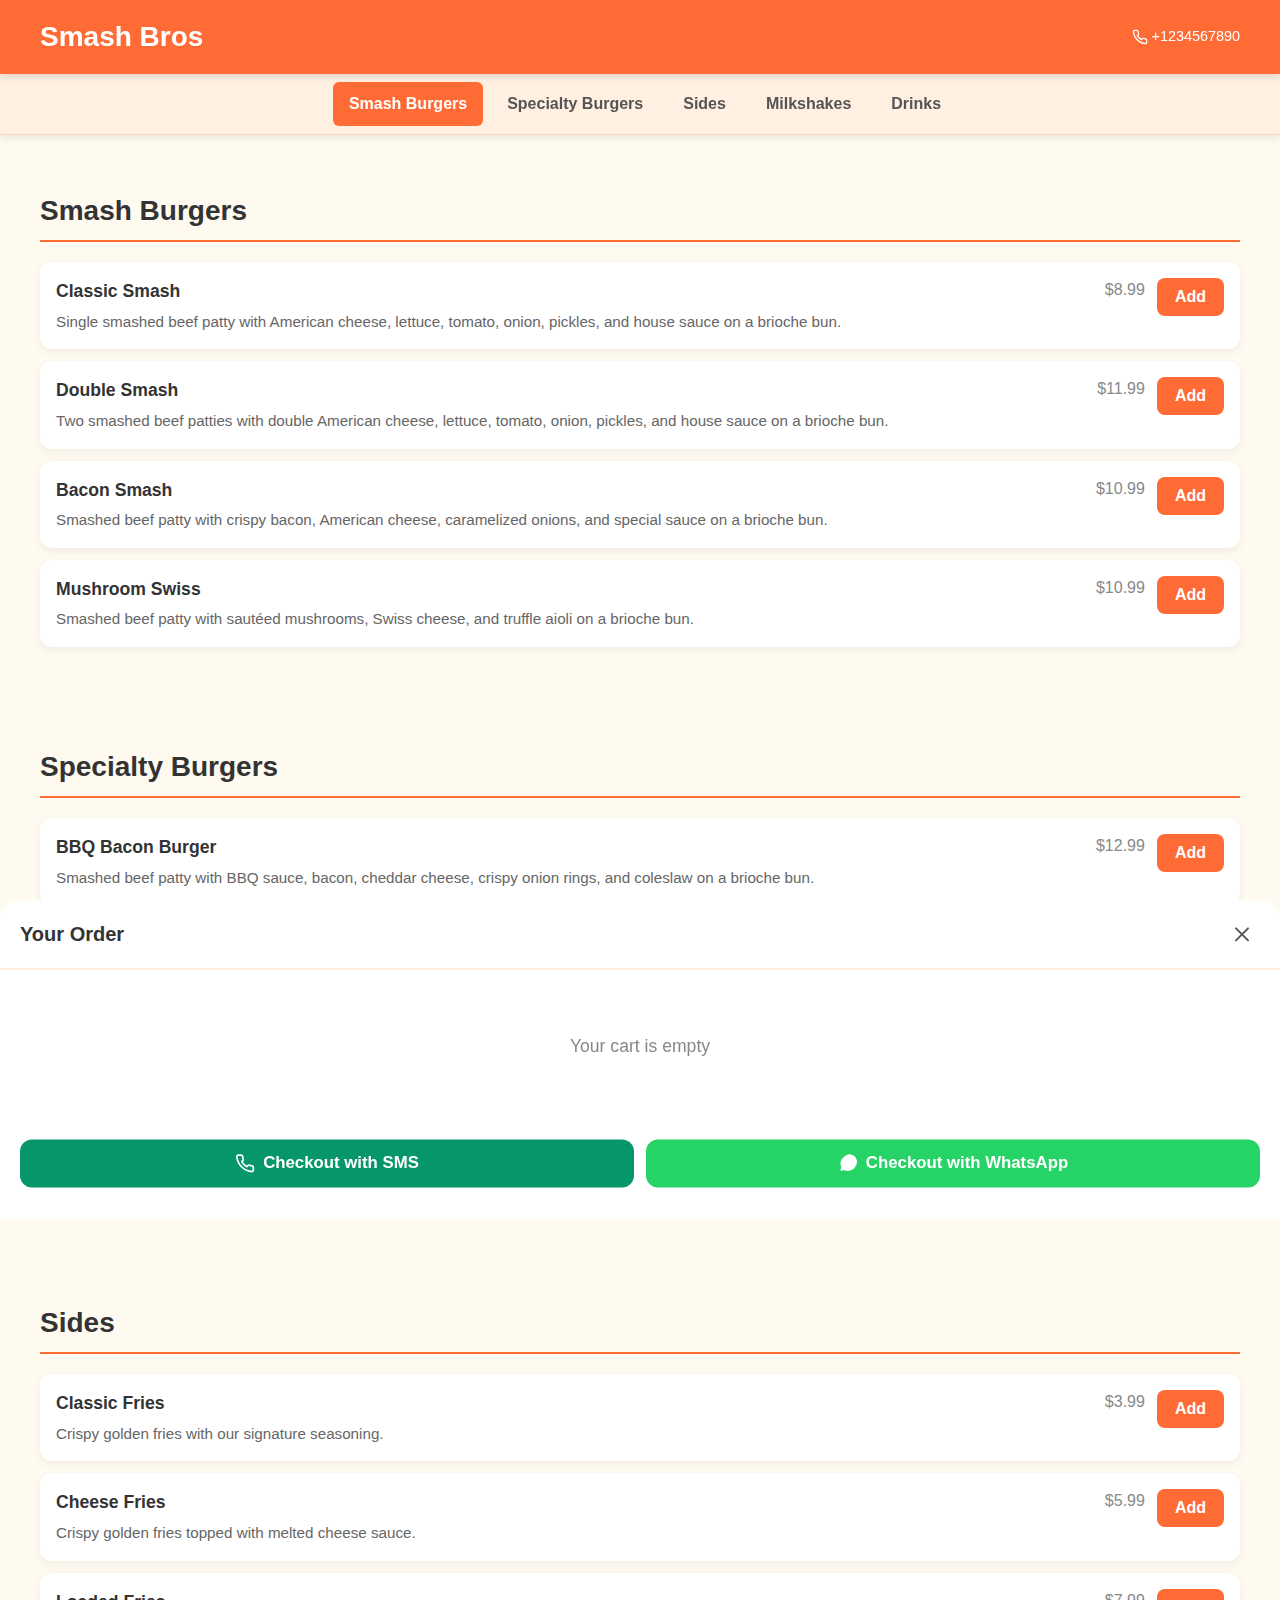
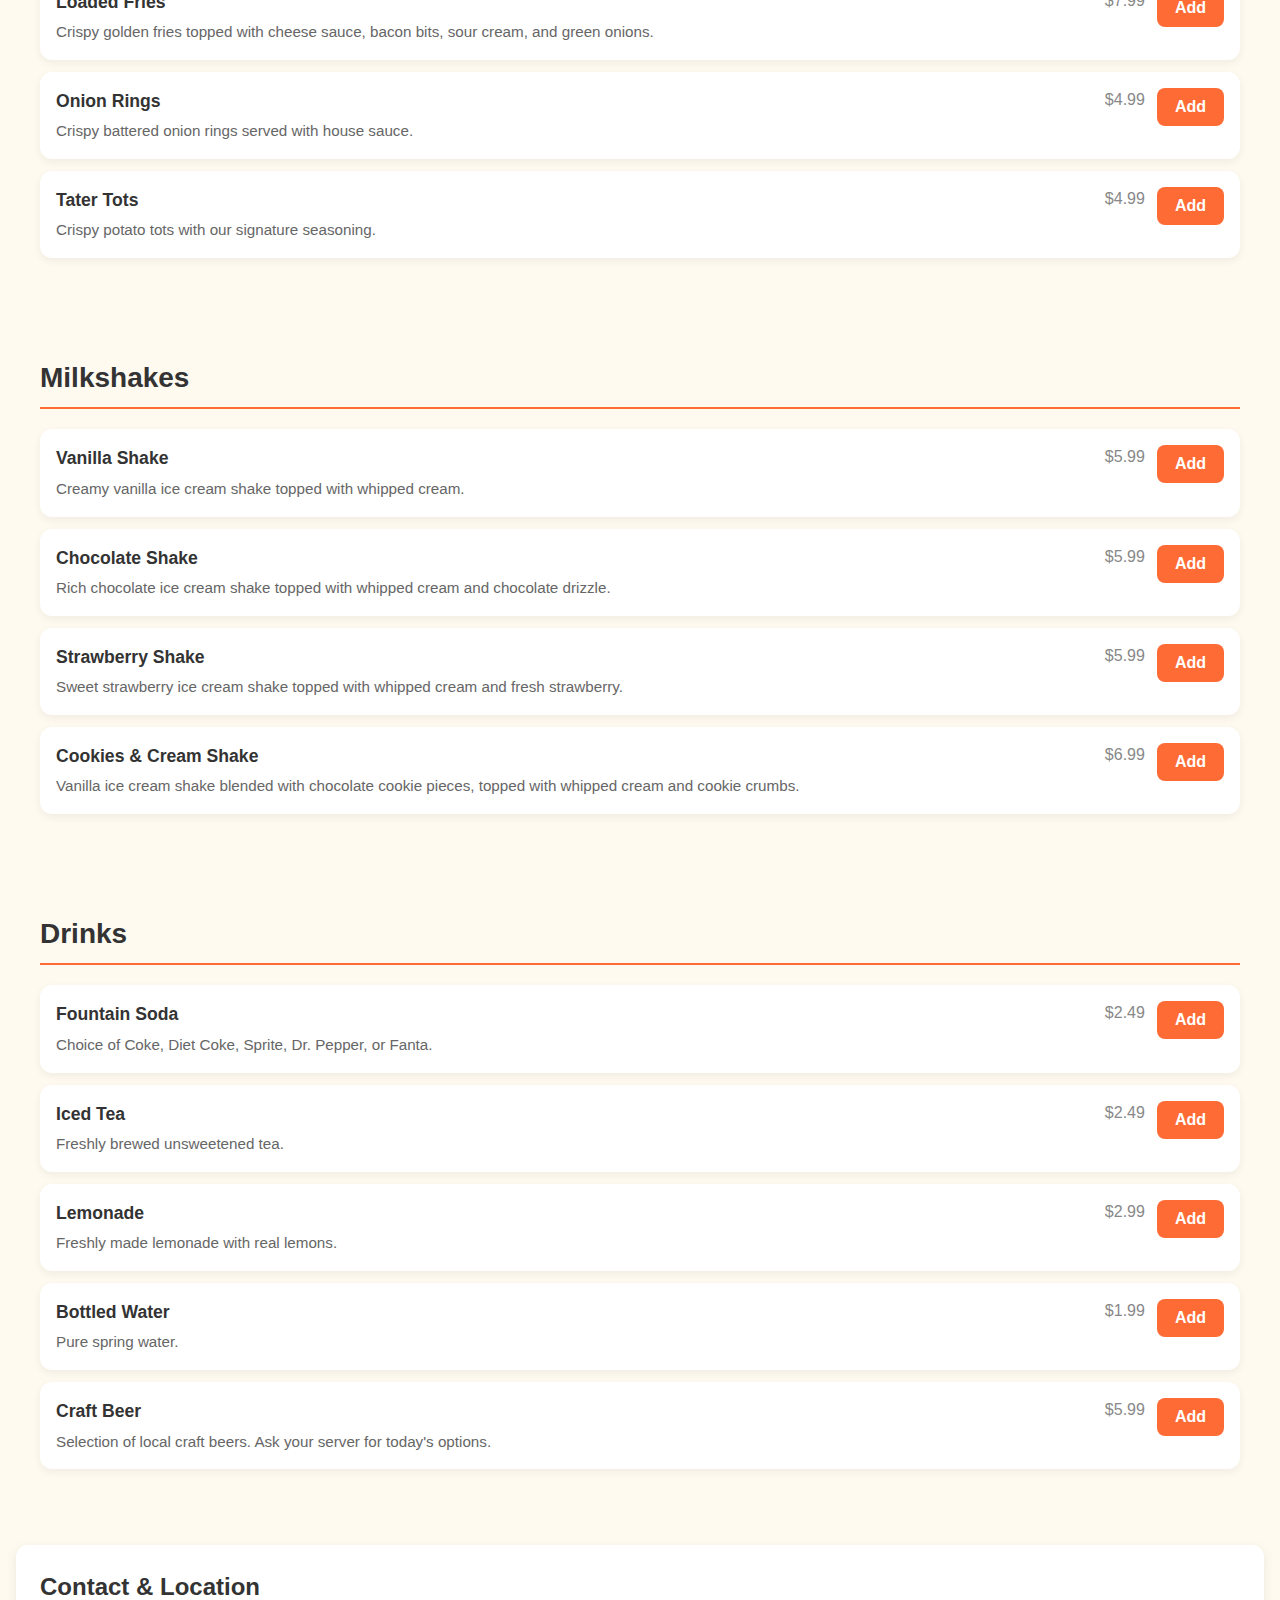
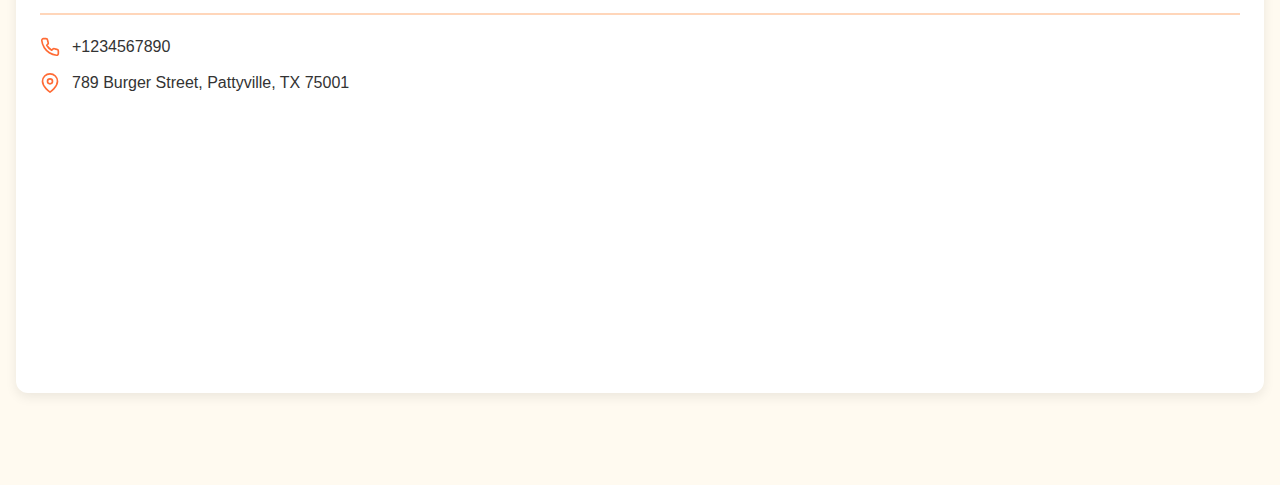
==== restaurant/burger.html @ 8f12490d "Rename burgerjoint.html to restaurant/burger.html" ====
<!DOCTYPE html>
<html lang="en">
<head>
  <meta charset="UTF-8">
  <meta name="viewport" content="width=device-width, initial-scale=1.0">
  <title>Smash Bros - Gourmet Burger Joint</title>
  <style>
    /* Base styles */
    body {
      font-family: -apple-system, BlinkMacSystemFont, 'Segoe UI', Roboto, Oxygen, Ubuntu, Cantarell, 'Open Sans', 'Helvetica Neue', sans-serif;
      margin: 0;
      padding: 0;
      background-color: #FFFAF0;
      color: #333;
      line-height: 1.5;
      padding-bottom: 60px;
    }
    
    /* Header styles */
    header {
      background-color: #FF6B35;
      color: white;
      position: sticky;
      top: 0;
      z-index: 50;
      box-shadow: 0 2px 8px rgba(0, 0, 0, 0.15);
    }
    
    .header-content {
      padding: 12px 16px;
      max-width: 1200px;
      margin: 0 auto;
      display: flex;
      justify-content: space-between;
      align-items: center;
    }
    
    .restaurant-name {
      margin: 0;
      font-size: 1.5rem;
      font-weight: 700;
    }
    
    .phone-link {
      display: flex;
      align-items: center;
      color: white;
      text-decoration: none;
      font-size: 0.9rem;
      font-weight: 500;
    }
    
    .phone-icon {
      width: 16px;
      height: 16px;
      margin-right: 4px;
    }
    
    /* Navigation styles */
    .menu-nav {
      background-color: #FFF0E2;
      position: sticky;
      top: 48px;
      z-index: 40;
      box-shadow: 0 2px 8px rgba(0, 0, 0, 0.1);
      border-bottom: 1px solid #FFD6BA;
      padding: 0;
      width: 100%;
      overflow: hidden;
      box-sizing: border-box;
    }
    
    .menu-nav-container {
      position: relative;
      width: 100%;
      overflow-x: auto;
      -webkit-overflow-scrolling: touch;
      scrollbar-width: none;
      -ms-overflow-style: none;
      padding: 0 5px;
    }
    
    .menu-nav-container::-webkit-scrollbar {
      display: none;
    }
    
    .menu-nav-list {
      display: inline-flex;
      list-style: none;
      margin: 0;
      padding: 8px 0;
      white-space: nowrap;
      min-width: max-content;
    }
    
    .menu-nav-item {
      padding: 10px 16px;
      font-weight: 600;
      cursor: pointer;
      position: relative;
      white-space: nowrap;
      transition: all 0.2s ease;
      color: #555;
      border-radius: 6px;
      margin: 0 4px;
      user-select: none;
      -webkit-tap-highlight-color: transparent;
    }
    
    .menu-nav-item.active {
      color: white;
      background-color: #FF6B35;
      font-weight: 600;
    }

    /* Mobile indicator arrows */
    .nav-indicators {
      position: absolute;
      top: 0;
      bottom: 0;
      width: 100%;
      pointer-events: none;
      z-index: 41;
      display: none;
    }
    
    .nav-indicator {
      position: absolute;
      top: 0;
      height: 100%;
      width: 40px;
      display: flex;
      align-items: center;
      justify-content: center;
      background: linear-gradient(90deg, transparent, rgba(255, 240, 226, 0.9));
      opacity: 0;
      transition: opacity 0.3s ease;
    }
    
    .nav-indicator.left {
      left: 0;
      background: linear-gradient(270deg, transparent, rgba(255, 240, 226, 0.9));
    }
    
    .nav-indicator.right {
      right: 0;
    }
    
    .nav-indicator-icon {
      width: 24px;
      height: 24px;
      fill: #555;
    }
    
    /* Menu section styles */
    .menu-section {
      padding: 24px 16px;
      scroll-margin-top: 120px;
      max-width: 1200px;
      margin: 0 auto;
    }
    
    .section-title {
      font-size: 1.5rem;
      margin-bottom: 20px;
      padding-bottom: 8px;
      border-bottom: 2px solid #FF6B35;
      color: #333;
    }
    
    .menu-item {
      display: flex;
      justify-content: space-between;
      align-items: flex-start;
      padding: 16px;
      margin-bottom: 12px;
      background-color: white;
      border-radius: 12px;
      box-shadow: 0 3px 8px rgba(0, 0, 0, 0.06);
      transition: transform 0.2s ease, box-shadow 0.2s ease;
    }
    
    .menu-item:hover {
      transform: translateY(-3px);
      box-shadow: 0 6px 12px rgba(0, 0, 0, 0.09);
    }
    
    .item-info {
      flex: 1;
    }
    
    .item-name-container {
      display: flex;
      justify-content: space-between;
      align-items: flex-start;
      margin-bottom: 6px;
    }
    
    .item-name {
      margin: 0;
      font-size: 1.1rem;
      font-weight: 600;
      color: #333;
    }
    
    .item-price {
      font-weight: 300;
      color: #888;
      margin-left: 8px;
    }
    
    .item-description {
      color: #666;
      font-size: 0.95rem;
      margin: 0;
    }
    
    .item-quantity {
      margin-left: 6px;
      font-size: 0.9rem;
      color: #FF6B35;
      font-weight: 600;
    }
    
    .add-button {
      padding: 10px 18px;
      background-color: #FF6B35;
      color: white;
      border: none;
      border-radius: 8px;
      font-weight: 600;
      cursor: pointer;
      transition: background-color 0.2s ease;
      margin-left: 12px;
      font-size: 1rem;
      min-width: 65px;
    }
    
    .add-button:hover {
      background-color: #E55A2B;
    }
    
    .add-button:active {
      transform: scale(0.95);
    }
    
    .add-button.in-cart {
      background-color: #43A047;
    }
    
    .add-button.in-cart:hover {
      background-color: #388E3C;
    }
    
    /* Location styles */
    .location-info {
      background-color: white;
      border-radius: 12px;
      padding: 24px;
      margin: 32px 16px;
      box-shadow: 0 4px 12px rgba(0, 0, 0, 0.08);
      max-width: 1200px;
      margin-left: auto;
      margin-right: auto;
    }
    
    .location-title {
      font-size: 1.5rem;
      margin-top: 0;
      margin-bottom: 20px;
      padding-bottom: 8px;
      border-bottom: 2px solid #FFD6BA;
      color: #333;
    }
    
    .contact-info {
      display: flex;
      flex-direction: column;
      gap: 12px;
      margin-bottom: 24px;
    }
    
    .contact-info a,
    .contact-info div {
      display: flex;
      align-items: center;
      color: #333;
      text-decoration: none;
      font-size: 1rem;
    }
    
    .contact-info svg {
      margin-right: 12px;
      color: #FF6B35;
      flex-shrink: 0;
    }
    
    .map-container {
      height: 250px;
      border-radius: 8px;
      overflow: hidden;
    }
    
    .map-container iframe {
      width: 100%;
      height: 100%;
      border: none;
    }
    
    /* Cart button styles */
    .cart-button {
      position: fixed;
      bottom: 0;
      left: 0;
      right: 0;
      z-index: 30;
      background-color: #FF6B35;
      box-shadow: 0 -2px 10px rgba(0, 0, 0, 0.1);
    }
    
    .cart-button.empty {
      display: none;
    }
    
    .cart-button-inner {
      display: flex;
      align-items: center;
      justify-content: center;
      width: 100%;
      background-color: transparent;
      color: white;
      padding: 16px 24px;
      border: none;
      font-weight: 600;
      cursor: pointer;
      transition: background-color 0.2s ease;
      font-size: 1.1rem;
    }
    
    .cart-button-inner:hover {
      background-color: rgba(255, 255, 255, 0.1);
    }
    
    .cart-button-inner:active {
      background-color: rgba(0, 0, 0, 0.1);
    }
    
    .cart-icon {
      width: 20px;
      height: 20px;
      margin-right: 8px;
    }
    
    /* Cart sheet styles */
    .cart-overlay {
      position: fixed;
      top: 0;
      left: 0;
      width: 100%;
      height: 100%;
      background-color: rgba(0, 0, 0, 0.5);
      z-index: 45;
      opacity: 0;
      visibility: hidden;
      transition: opacity 0.3s ease, visibility 0.3s ease;
    }
    
    .cart-overlay.open {
      opacity: 1;
      visibility: visible;
    }
    
    .cart-sheet {
      position: fixed;
      bottom: 0;
      left: 0;
      width: 100%;
      max-height: 85vh;
      background-color: white;
      border-radius: 20px 20px 0 0;
      z-index: 50;
      transform: translateY(100%);
      transition: transform 0.3s ease;
      display: flex;
      flex-direction: column;
    }
    
    .cart-sheet.open {
      transform: translateY(0);
    }
    
    .cart-header {
      display: flex;
      justify-content: space-between;
      align-items: center;
      padding: 16px 20px;
      border-bottom: 1px solid #FFD6BA;
    }
    
    .cart-title {
      margin: 0;
      font-size: 1.25rem;
    }
    
    .close-button {
      background: none;
      border: none;
      cursor: pointer;
      color: #555;
      padding: 6px;
      border-radius: 50%;
      display: flex;
      align-items: center;
      justify-content: center;
    }
    
    .close-button:hover {
      background-color: #f1f1f1;
    }
    
    .close-button:active {
      background-color: #e0e0e0;
    }
    
    .cart-items {
      flex: 1;
      overflow-y: auto;
      padding: 16px 20px;
    }
    
    .empty-cart-message {
      text-align: center;
      color: #888;
      padding: 48px 0;
      font-size: 1.1rem;
    }
    
    .cart-item {
      display: flex;
      justify-content: space-between;
      align-items: center;
      padding: 12px 0;
      border-bottom: 1px solid #FFD6BA;
    }
    
    .cart-item-info {
      flex: 1;
    }
    
    .cart-item-name {
      font-weight: 500;
      margin-bottom: 4px;
    }
    
    .cart-item-price {
      color: #FF6B35;
      font-weight: 600;
      font-size: 0.9rem;
    }
    
    .cart-item-quantity {
      display: flex;
      align-items: center;
      margin-left: 12px;
    }
    
    .quantity-button {
      width: 32px;
      height: 32px;
      display: flex;
      align-items: center;
      justify-content: center;
      background-color: #f1f1f1;
      border: none;
      border-radius: 50%;
      cursor: pointer;
      font-size: 1.1rem;
      font-weight: 600;
      color: #555;
    }
    
    .quantity-button:hover {
      background-color: #e0e0e0;
    }
    
    .quantity-button:active {
      background-color: #d0d0d0;
      transform: scale(0.95);
    }
    
    .cart-item-quantity span {
      margin: 0 8px;
      width: 20px;
      text-align: center;
      font-weight: 500;
    }
    
    .cart-total {
      display: flex;
      justify-content: space-between;
      align-items: center;
      padding: 16px 20px;
      border-top: 1px solid #FFD6BA;
      font-size: 1.1rem;
      font-weight: 700;
    }
    
    .cart-actions {
      padding: 16px 20px 32px;
      display: flex;
      flex-direction: column;
      gap: 12px;
    }
    
    .checkout-button,
    .whatsapp-button {
      padding: 14px;
      border: none;
      border-radius: 12px;
      font-weight: 600;
      cursor: pointer;
      display: flex;
      align-items: center;
      justify-content: center;
      transition: background-color 0.2s ease;
      font-size: 1.05rem;
    }
    
    .checkout-button {
      background-color: #059669;
      color: white;
    }
    
    .checkout-button:hover {
      background-color: #047857;
    }
    
    .checkout-button:active {
      background-color: #036644;
      transform: scale(0.98);
    }
    
    .whatsapp-button {
      background-color: #25D366;
      color: white;
    }
    
    .whatsapp-button:hover {
      background-color: #1fb959;
    }
    
    .whatsapp-button:active {
      background-color: #18a64d;
      transform: scale(0.98);
    }
    
    .checkout-button svg,
    .whatsapp-button svg {
      margin-right: 8px;
    }
    
    /* Media queries */
    @media (max-width: 480px) {
      .restaurant-name {
        font-size: 1.3rem;
      }
      
      .menu-nav-item {
        padding: 8px 14px;
        font-size: 0.95rem;
      }
      
      .section-title {
        font-size: 1.3rem;
      }
      
      .item-name {
        font-size: 1.05rem;
      }
      
      .item-description {
        font-size: 0.9rem;
      }
      
      .add-button {
        font-size: 0.95rem;
        padding: 8px 15px;
      }
      
      .cart-actions {
        flex-direction: column;
      }
      
      .cart-button-inner {
        font-size: 1rem;
        padding: 14px 20px;
      }
      
      .checkout-button, 
      .whatsapp-button {
        font-size: 1rem;
      }
      
      .nav-indicators {
        display: block;
      }
    }
    
    @media (min-width: 768px) {
      .header-content {
        padding: 16px 24px;
      }
      
      .restaurant-name {
        font-size: 1.75rem;
      }
      
      .menu-section {
        padding: 32px;
      }
      
      .section-title {
        font-size: 1.75rem;
      }
      
      .cart-actions {
        flex-direction: row;
      }
      
      .checkout-button,
      .whatsapp-button {
        flex: 1;
      }
      
      .menu-nav-container {
        display: flex;
        justify-content: center;
      }
      
      .menu-nav-list {
        min-width: unset;
        width: auto;
        justify-content: center;
      }
    }
    
    /* Touch feedback improvements */
    @media (hover: none) {
      .menu-item:active {
        transform: translateY(-1px);
        box-shadow: 0 4px 8px rgba(0, 0, 0, 0.07);
      }
      
      .menu-nav-item:active {
        background-color: rgba(255, 107, 53, 0.2);
      }
      
      .menu-nav-item.active:active {
        background-color: #E55A2B;
      }
    }
  </style>
</head>
<body>
  <header>
    <div class="header-content">
      <h1 class="restaurant-name">Smash Bros</h1>
      <a href="tel:+1234567890" class="phone-link">
        <svg class="phone-icon" xmlns="http://www.w3.org/2000/svg" viewBox="0 0 24 24" fill="none" stroke="currentColor" stroke-width="2" stroke-linecap="round" stroke-linejoin="round">
          <path d="M22 16.92v3a2 2 0 0 1-2.18 2 19.79 19.79 0 0 1-8.63-3.07 19.5 19.5 0 0 1-6-6 19.79 19.79 0 0 1-3.07-8.67A2 2 0 0 1 4.11 2h3a2 2 0 0 1 2 1.72 12.84 12.84 0 0 0 .7 2.81 2 2 0 0 1-.45 2.11L8.09 9.91a16 16 0 0 0 6 6l1.27-1.27a2 2 0 0 1 2.11-.45 12.84 12.84 0 0 0 2.81.7A2 2 0 0 1 22 16.92z"></path>
        </svg>
        +1234567890
      </a>
    </div>
  </header>
  
  <nav class="menu-nav">
    <div class="menu-nav-container" id="menuNavContainer">
      <ul class="menu-nav-list" id="menuNavList">
        <!-- Will be populated by JavaScript -->
      </ul>
    </div>
    <div class="nav-indicators">
      <div class="nav-indicator left" id="navLeft">
        <svg class="nav-indicator-icon" viewBox="0 0 24 24" fill="none" xmlns="http://www.w3.org/2000/svg">
          <path d="M15 19L8 12L15 5" stroke="currentColor" stroke-width="2" stroke-linecap="round" stroke-linejoin="round"/>
        </svg>
      </div>
      <div class="nav-indicator right" id="navRight">
        <svg class="nav-indicator-icon" viewBox="0 0 24 24" fill="none" xmlns="http://www.w3.org/2000/svg">
          <path d="M9 5L16 12L9 19" stroke="currentColor" stroke-width="2" stroke-linecap="round" stroke-linejoin="round"/>
        </svg>
      </div>
    </div>
  </nav>
  
  <main>
    <div class="menu-container">
      <div id="menuSections">
        <!-- Will be populated by JavaScript -->
      </div>
      
      <div class="location-info">
        <h2 class="location-title">Contact & Location</h2>
        
        <div class="contact-info">
          <a href="sms:+1234567890?body=Hello!%20I'd%20like%20to%20place%20an%20order.">
            <svg xmlns="http://www.w3.org/2000/svg" width="20" height="20" viewBox="0 0 24 24" fill="none" stroke="currentColor" stroke-width="2" stroke-linecap="round" stroke-linejoin="round">
              <path d="M22 16.92v3a2 2 0 0 1-2.18 2 19.79 19.79 0 0 1-8.63-3.07 19.5 19.5 0 0 1-6-6 19.79 19.79 0 0 1-3.07-8.67A2 2 0 0 1 4.11 2h3a2 2 0 0 1 2 1.72 12.84 12.84 0 0 0 .7 2.81 2 2 0 0 1-.45 2.11L8.09 9.91a16 16 0 0 0 6 6l1.27-1.27a2 2 0 0 1 2.11-.45 12.84 12.84 0 0 0 2.81.7A2 2 0 0 1 22 16.92z"></path>
            </svg>
            <span>+1234567890</span>
          </a>
          
          <div>
            <svg xmlns="http://www.w3.org/2000/svg" width="20" height="20" viewBox="0 0 24 24" fill="none" stroke="currentColor" stroke-width="2" stroke-linecap="round" stroke-linejoin="round">
              <path d="M21 10c0 7-9 13-9 13s-9-6-9-13a9 9 0 0 1 18 0z"></path>
              <circle cx="12" cy="10" r="3"></circle>
            </svg>
            <span>789 Burger Street, Pattyville, TX 75001</span>
          </div>
        </div>
        
        <div class="map-container">
          <iframe src="https://www.google.com/maps/embed/v1/place?q=32.7767,-96.7970&key=AIzaSyBFw0Qbyq9zTFTd-tUY6dZWTgaQzuU17R8" allowfullscreen loading="lazy" referrerpolicy="no-referrer-when-downgrade" title="Restaurant Location"></iframe>
        </div>
      </div>
    </div>
  </main>
  
  <div class="cart-button empty" id="cartButton">
    <button class="cart-button-inner">
      <svg class="cart-icon" xmlns="http://www.w3.org/2000/svg" viewBox="0 0 24 24" fill="none" stroke="currentColor" stroke-width="2" stroke-linecap="round" stroke-linejoin="round">
        <circle cx="9" cy="21" r="1"></circle>
        <circle cx="20" cy="21" r="1"></circle>
        <path d="M1 1h4l2.68 13.39a2 2 0 0 0 2 1.61h9.72a2 2 0 0 0 2-1.61L23 6H6"></path>
      </svg>
      <span id="cartButtonText">View Cart (0)</span>
    </button>
  </div>
  
  <div class="cart-overlay" id="cartOverlay"></div>
  
  <div class="cart-sheet" id="cartSheet">
    <div class="cart-header">
      <h2 class="cart-title">Your Order</h2>
      <button class="close-button" id="closeCartButton">
        <svg xmlns="http://www.w3.org/2000/svg" width="24" height="24" viewBox="0 0 24 24" fill="none" stroke="currentColor" stroke-width="2" stroke-linecap="round" stroke-linejoin="round">
          <line x1="18" y1="6" x2="6" y2="18"></line>
          <line x1="6" y1="6" x2="18" y2="18"></line>
        </svg>
      </button>
    </div>
    
    <div id="cartItems" class="cart-items">
      <!-- Will be populated by JavaScript -->
    </div>
    
    <div id="cartTotal" class="cart-total" style="display: none;">
      <span>Total:</span>
      <span id="cartTotalAmount">$0.00</span>
    </div>
    
    <div class="cart-actions">
      <button class="checkout-button" id="checkoutButton">
        <svg xmlns="http://www.w3.org/2000/svg" width="20" height="20" viewBox="0 0 24 24" fill="none" stroke="currentColor" stroke-width="2" stroke-linecap="round" stroke-linejoin="round">
          <path d="M22 16.92v3a2 2 0 0 1-2.18 2 19.79 19.79 0 0 1-8.63-3.07 19.5 19.5 0 0 1-6-6 19.79 19.79 0 0 1-3.07-8.67A2 2 0 0 1 4.11 2h3a2 2 0 0 1 2 1.72 12.84 12.84 0 0 0 .7 2.81 2 2 0 0 1-.45 2.11L8.09 9.91a16 16 0 0 0 6 6l1.27-1.27a2 2 0 0 1 2.11-.45 12.84 12.84 0 0 0 2.81.7A2 2 0 0 1 22 16.92z"></path>
        </svg>
        Checkout with SMS
      </button>
      <button class="whatsapp-button" id="whatsappButton">
        <svg xmlns="http://www.w3.org/2000/svg" width="20" height="20" viewBox="0 0 24 24" fill="currentColor">
          <path d="M17.6 6.31999C16.8669 5.58141 15.9943 4.99596 15.033 4.59767C14.0716 4.19938 13.0406 3.99602 12 3.99999C10.6089 4.00277 9.24248 4.36599 8.03271 5.04806C6.82294 5.73013 5.8093 6.70673 5.091 7.89999C4.37271 9.09324 3.97843 10.4549 3.94785 11.8455C3.91728 13.236 4.25165 14.6148 4.92 15.84L4 20L8.2 19.08C9.35975 19.6917 10.6629 20.0028 11.98 20C14.5804 19.9968 17.0732 18.9375 18.9203 17.0771C20.7675 15.2167 21.8093 12.7172 21.8 10.12C21.8 9.06698 21.5959 8.02511 21.1962 7.05223C20.7965 6.07934 20.2092 5.19527 19.47 4.45999C18.7309 3.72471 17.8487 3.13777 16.8775 2.73889C15.9063 2.34002 14.8659 2.1371 13.815 2.13999C12.7641 2.14289 11.7248 2.35146 10.7554 2.75576C9.78592 3.16006 8.90609 3.75209 8.17 4.48999" stroke="currentColor" stroke-width="2" stroke-linecap="round" stroke-linejoin="round"/>
          <path d="M14.3517 16.11C14.222 16.2579 14.0271 16.3509 13.8154 16.37C13.6037 16.389 13.3938 16.3326 13.2317 16.21C12.268 15.6581 11.4099 14.9544 10.6917 14.12C9.92814 13.263 9.32328 12.2684 8.90173 11.19C8.83516 11.0095 8.83764 10.8098 8.90879 10.6312C8.97994 10.4525 9.11448 10.307 9.28673 10.22C9.34369 10.189 9.40547 10.1659 9.47 10.15C9.51685 10.1487 9.56354 10.1552 9.60835 10.1692C9.65316 10.1832 9.69547 10.2045 9.73334 10.2323C9.77122 10.2601 9.80412 10.2939 9.83062 10.3324C9.85712 10.3709 9.87685 10.4134 9.88898 10.459C10.0228 10.856 10.187 11.2405 10.3788 11.6095C10.4447 11.73 10.4736 11.8657 10.4626 12.0005C10.4516 12.1354 10.4012 12.2638 10.3167 12.3707C10.2287 12.4719 10.1255 12.5598 10.0105 12.6319C9.89548 12.704 9.77041 12.7596 9.64084 12.7969C9.65728 12.829 9.67542 12.86 9.69517 12.8898C9.75786 12.9845 9.82569 13.0753 9.89828 13.1617C10.0498 13.3517 10.2188 13.5274 10.4032 13.6871C10.5882 13.8654 10.7897 14.0266 11.0053 14.1692C11.1017 14.23 11.2028 14.29 11.3053 14.3392C11.3278 14.3392 11.3506 14.3485 11.3704 14.3657C11.3901 14.3829 11.4059 14.4072 11.4151 14.4353C11.4244 14.4635 11.4267 14.4942 11.4217 14.5237C11.4168 14.5532 11.4048 14.5801 11.3871 14.6007C11.0399 14.9897 10.6704 15.3581 10.2808 15.7038C10.2392 15.7432 10.2091 15.7932 10.1938 15.8482C10.1786 15.9032 10.1788 15.961 10.1945 16.0158C10.2102 16.0706 10.2407 16.1204 10.2826 16.1593C10.3246 16.1983 10.3763 16.2248 10.432 16.2362C10.6067 16.2717 10.7859 16.2786 10.9632 16.2567C11.5571 16.2098 12.1322 16.0465 12.6588 15.7756C13.1853 15.5047 13.6526 15.1322 14.0317 14.6795C14.2457 14.3994 14.2953 14.2644 14.3742 14.1C14.453 13.9357 14.6069 13.2788 14.6069 13.2788C14.6258 13.1946 14.6657 13.1168 14.723 13.0514C14.7803 12.986 14.8534 12.9348 14.9359 12.9026C15.0184 12.8703 15.1079 12.8577 15.1962 12.8657C15.2845 12.8737 15.3693 12.902 15.4435 12.9483C15.8235 13.1717 16.2292 13.3483 16.6515 13.4744C16.7818 13.5159 16.8945 13.6007 16.9723 13.7159C17.0501 13.8311 17.0887 13.9699 17.082 14.11C17.082 14.19 17.0595 14.3289 16.982 14.6795C16.9044 15.0301 16.6289 15.4208 16.432 15.6295C16.2081 15.8695 16.0304 16.0101 15.7717 16.2C15.373 16.4387 14.916 16.5781 14.442 16.6095L14.3517 16.11Z" fill="currentColor"/>
        </svg>
        Checkout with WhatsApp
      </button>
    </div>
  </div>

  <script>
    // Restaurant data
    const restaurantInfo = {
      name: "Smash Bros",
      phone: "+1234567890",
      address: "789 Burger Street, Pattyville, TX 75001"
    };
    
    // Menu data with burger joint items
    const menuData = [
      {
        id: "burgers",
        name: "Smash Burgers",
        items: [
          {
            id: "classic-smash",
            name: "Classic Smash",
            description: "Single smashed beef patty with American cheese, lettuce, tomato, onion, pickles, and house sauce on a brioche bun.",
            price: "$8.99"
          },
          {
            id: "double-smash",
            name: "Double Smash",
            description: "Two smashed beef patties with double American cheese, lettuce, tomato, onion, pickles, and house sauce on a brioche bun.",
            price: "$11.99"
          },
          {
            id: "bacon-smash",
            name: "Bacon Smash",
            description: "Smashed beef patty with crispy bacon, American cheese, caramelized onions, and special sauce on a brioche bun.",
            price: "$10.99"
          },
          {
            id: "mushroom-swiss",
            name: "Mushroom Swiss",
            description: "Smashed beef patty with sautéed mushrooms, Swiss cheese, and truffle aioli on a brioche bun.",
            price: "$10.99"
          }
        ]
      },
      {
        id: "specialty",
        name: "Specialty Burgers",
        items: [
          {
            id: "bbq-burger",
            name: "BBQ Bacon Burger",
            description: "Smashed beef patty with BBQ sauce, bacon, cheddar cheese, crispy onion rings, and coleslaw on a brioche bun.",
            price: "$12.99"
          },
          {
            id: "brunch-burger",
            name: "Brunch Burger",
            description: "Smashed beef patty with American cheese, bacon, fried egg, hashbrown, and maple aioli on a brioche bun.",
            price: "$13.99"
          },
          {
            id: "jalapeno-burger",
            name: "Jalapeño Popper Burger",
            description: "Smashed beef patty with cream cheese, jalapeños, bacon, and cheddar cheese on a brioche bun.",
            price: "$11.99"
          },
          {
            id: "impossible-burger",
            name: "Impossible™ Burger",
            description: "Plant-based patty with lettuce, tomato, onion, pickles, and vegan mayo on a vegan bun.",
            price: "$13.99"
          }
        ]
      },
      {
        id: "sides",
        name: "Sides",
        items: [
          {
            id: "fries",
            name: "Classic Fries",
            description: "Crispy golden fries with our signature seasoning.",
            price: "$3.99"
          },
          {
            id: "cheese-fries",
            name: "Cheese Fries",
            description: "Crispy golden fries topped with melted cheese sauce.",
            price: "$5.99"
          },
          {
            id: "loaded-fries",
            name: "Loaded Fries",
            description: "Crispy golden fries topped with cheese sauce, bacon bits, sour cream, and green onions.",
            price: "$7.99"
          },
          {
            id: "onion-rings",
            name: "Onion Rings",
            description: "Crispy battered onion rings served with house sauce.",
            price: "$4.99"
          },
          {
            id: "tater-tots",
            name: "Tater Tots",
            description: "Crispy potato tots with our signature seasoning.",
            price: "$4.99"
          }
        ]
      },
      {
        id: "shakes",
        name: "Milkshakes",
        items: [
          {
            id: "vanilla-shake",
            name: "Vanilla Shake",
            description: "Creamy vanilla ice cream shake topped with whipped cream.",
            price: "$5.99"
          },
          {
            id: "chocolate-shake",
            name: "Chocolate Shake",
            description: "Rich chocolate ice cream shake topped with whipped cream and chocolate drizzle.",
            price: "$5.99"
          },
          {
            id: "strawberry-shake",
            name: "Strawberry Shake",
            description: "Sweet strawberry ice cream shake topped with whipped cream and fresh strawberry.",
            price: "$5.99"
          },
          {
            id: "oreo-shake",
            name: "Cookies & Cream Shake",
            description: "Vanilla ice cream shake blended with chocolate cookie pieces, topped with whipped cream and cookie crumbs.",
            price: "$6.99"
          }
        ]
      },
      {
        id: "drinks",
        name: "Drinks",
        items: [
          {
            id: "soda",
            name: "Fountain Soda",
            description: "Choice of Coke, Diet Coke, Sprite, Dr. Pepper, or Fanta.",
            price: "$2.49"
          },
          {
            id: "iced-tea",
            name: "Iced Tea",
            description: "Freshly brewed unsweetened tea.",
            price: "$2.49"
          },
          {
            id: "lemonade",
            name: "Lemonade",
            description: "Freshly made lemonade with real lemons.",
            price: "$2.99"
          },
          {
            id: "bottled-water",
            name: "Bottled Water",
            description: "Pure spring water.",
            price: "$1.99"
          },
          {
            id: "beer",
            name: "Craft Beer",
            description: "Selection of local craft beers. Ask your server for today's options.",
            price: "$5.99"
          }
        ]
      }
    ];
    
    // Cart state
    let cart = [];
    
    // DOM Elements
    const menuNavContainer = document.getElementById('menuNavContainer');
    const menuNavList = document.getElementById('menuNavList');
    const menuSections = document.getElementById('menuSections');
    const cartButton = document.getElementById('cartButton');
    const cartButtonText = document.getElementById('cartButtonText');
    const cartOverlay = document.getElementById('cartOverlay');
    const cartSheet = document.getElementById('cartSheet');
    const cartItems = document.getElementById('cartItems');
    const cartTotal = document.getElementById('cartTotal');
    const cartTotalAmount = document.getElementById('cartTotalAmount');
    const closeCartButton = document.getElementById('closeCartButton');
    const checkoutButton = document.getElementById('checkoutButton');
    const whatsappButton = document.getElementById('whatsappButton');
    const navLeft = document.getElementById('navLeft');
    const navRight = document.getElementById('navRight');
    
    // Render menu navigation
    function renderMenuNav() {
      menuNavList.innerHTML = ''; // Clear existing items
      menuData.forEach((section, index) => {
        const li = document.createElement('li');
        li.className = `menu-nav-item ${index === 0 ? 'active' : ''}`;
        li.textContent = section.name;
        li.setAttribute('data-section', section.id);
        li.addEventListener('click', () => {
          document.querySelectorAll('.menu-nav-item').forEach(item => {
            item.classList.remove('active');
          });
          li.classList.add('active');
          
          // Scroll to the section
          const targetSection = document.getElementById(section.id);
          if (targetSection) {
            targetSection.scrollIntoView({ behavior: 'smooth', block: 'start' });
          }
        });
        menuNavList.appendChild(li);
      });
      
      // Update navigation indicators after rendering
      updateNavIndicators();
    }
    
    // Render menu sections
    function renderMenuSections() {
      menuSections.innerHTML = ''; // Clear existing content
      menuData.forEach(section => {
        const sectionDiv = document.createElement('div');
        sectionDiv.className = 'menu-section';
        sectionDiv.id = section.id;
        
        const sectionTitle = document.createElement('h2');
        sectionTitle.className = 'section-title';
        sectionTitle.textContent = section.name;
        sectionDiv.appendChild(sectionTitle);
        
        section.items.forEach(item => {
          const menuItem = document.createElement('div');
          menuItem.className = 'menu-item';
          menuItem.dataset.id = item.id;
          
          const itemInfo = document.createElement('div');
          itemInfo.className = 'item-info';
          
          const nameContainer = document.createElement('div');
          nameContainer.className = 'item-name-container';
          
          const itemName = document.createElement('h3');
          itemName.className = 'item-name';
          itemName.textContent = item.name;
          
          const itemPrice = document.createElement('span');
          itemPrice.className = 'item-price';
          itemPrice.textContent = item.price;
          
          nameContainer.appendChild(itemName);
          nameContainer.appendChild(itemPrice);
          
          const itemDescription = document.createElement('p');
          itemDescription.className = 'item-description';
          itemDescription.textContent = item.description;
          
          itemInfo.appendChild(nameContainer);
          itemInfo.appendChild(itemDescription);
          
          const addButton = document.createElement('button');
          addButton.className = 'add-button';
          addButton.textContent = 'Add';
          addButton.addEventListener('click', () => addToCart(item));
          
          menuItem.appendChild(itemInfo);
          menuItem.appendChild(addButton);
          
          sectionDiv.appendChild(menuItem);
        });
        
        menuSections.appendChild(sectionDiv);
      });
    }
    
    // Add to cart
    function addToCart(item) {
      const existingItem = cart.find(cartItem => cartItem.id === item.id);
      
      if (existingItem) {
        existingItem.quantity += 1;
      } else {
        cart.push({
          id: item.id,
          name: item.name,
          price: item.price,
          quantity: 1
        });
      }
      
      updateUI();
    }
    
    // Remove from cart
    function removeFromCart(itemId) {
      const index = cart.findIndex(item => item.id === itemId);
      
      if (index !== -1) {
        if (cart[index].quantity > 1) {
          cart[index].quantity -= 1;
        } else {
          cart.splice(index, 1);
        }
      }
      
      updateUI();
    }
    
    // Calculate total number of items in cart
    function getTotalItems() {
      return cart.reduce((total, item) => total + item.quantity, 0);
    }
    
    // Calculate total price
    function calculateTotal() {
      return cart.reduce((total, item) => {
        return total + (parseFloat(item.price.replace('$', '')) * item.quantity);
      }, 0).toFixed(2);
    }
    
    // Update UI based on cart state
    function updateUI() {
      const totalItems = getTotalItems();
      cartButtonText.textContent = `View Cart (${totalItems})`;
      
      if (totalItems > 0) {
        cartButton.classList.remove('empty');
      } else {
        cartButton.classList.add('empty');
        closeCart();
      }
      
      // Update menu items to show which ones are in cart
      document.querySelectorAll('.menu-item').forEach(menuItem => {
        const itemId = menuItem.dataset.id;
        const inCart = cart.find(item => item.id === itemId);
        const addButton = menuItem.querySelector('.add-button');
        
        if (inCart) {
          addButton.classList.add('in-cart');
          addButton.textContent = `Add (${inCart.quantity})`;
        } else {
          addButton.classList.remove('in-cart');
          addButton.textContent = 'Add';
        }
      });
      
      updateCartItems();
    }
    
    // Update cart items display
    function updateCartItems() {
      cartItems.innerHTML = '';
      
      if (cart.length === 0) {
        const emptyMessage = document.createElement('div');
        emptyMessage.className = 'empty-cart-message';
        emptyMessage.textContent = 'Your cart is empty';
        cartItems.appendChild(emptyMessage);
        cartTotal.style.display = 'none';
        
        return;
      }
      
      cart.forEach(item => {
        const cartItem = document.createElement('div');
        cartItem.className = 'cart-item';
        
        const itemInfo = document.createElement('div');
        itemInfo.className = 'cart-item-info';
        
        const itemName = document.createElement('div');
        itemName.className = 'cart-item-name';
        itemName.textContent = `${item.name}`;
        
        const itemPrice = document.createElement('div');
        itemPrice.className = 'cart-item-price';
        itemPrice.textContent = `${item.price} x ${item.quantity}`;
        
        itemInfo.appendChild(itemName);
        itemInfo.appendChild(itemPrice);
        
        const removeButton = document.createElement('button');
        removeButton.className = 'quantity-button';
        removeButton.textContent = '−';
        removeButton.addEventListener('click', () => removeFromCart(item.id));
        
        cartItem.appendChild(itemInfo);
        cartItem.appendChild(removeButton);
        
        cartItems.appendChild(cartItem);
      });
      
      cartTotal.style.display = 'flex';
      cartTotalAmount.textContent = `$${calculateTotal()}`;
    }
    
    // Open cart
    function openCart() {
      cartOverlay.style.visibility = 'visible';
      cartOverlay.style.opacity = '1';
      cartSheet.classList.add('open');
      document.body.style.overflow = 'hidden';
    }
    
    // Close cart
    function closeCart() {
      cartOverlay.style.opacity = '0';
      cartSheet.classList.remove('open');
      setTimeout(() => {
        cartOverlay.style.visibility = 'hidden';
      }, 300);
      document.body.style.overflow = '';
    }
    
    // Format order message
    function formatOrderMessage() {
      let message = `New order from ${restaurantInfo.name}:\n\n`;
      
      cart.forEach(item => {
        message += `${item.quantity}x ${item.name} - ${item.price}\n`;
      });
      
      message += `\nTotal: $${calculateTotal()}`;
      
      return encodeURIComponent(message);
    }
    
    // Handle checkout
    function handleCheckout(method) {
      const message = formatOrderMessage();
      let link;
      
      if (method === 'sms') {
        link = `sms:${restaurantInfo.phone}?body=${message}`;
      } else if (method === 'whatsapp') {
        // WhatsApp requires phone number without + sign
        const phoneNumber = restaurantInfo.phone.replace('+', '');
        link = `https://wa.me/${phoneNumber}?text=${message}`;
      }
      
      window.open(link, '_blank');
      
      // Clear cart after checkout
      cart = [];
      updateUI();
      closeCart();
    }
    
    // Update navigation indicators based on scroll position
    function updateNavIndicators() {
      const navContainer = document.getElementById('menuNavContainer');
      const navLeft = document.getElementById('navLeft');
      const navRight = document.getElementById('navRight');
      
      if (!navContainer || !navLeft || !navRight) return;
      
      // Show indicators if scrollable
      if (navContainer.scrollWidth > navContainer.clientWidth) {
        // Check if scrolled to left edge
        if (navContainer.scrollLeft <= 10) {
          navLeft.style.opacity = "0";
        } else {
          navLeft.style.opacity = "1";
        }
        
        // Check if scrolled to right edge
        if (navContainer.scrollLeft >= navContainer.scrollWidth - navContainer.clientWidth - 10) {
          navRight.style.opacity = "0";
        } else {
          navRight.style.opacity = "1";
        }
      } else {
        // Not scrollable, hide both indicators
        navLeft.style.opacity = "0";
        navRight.style.opacity = "0";
      }
    }
    
    // Handle mobile touch scrolling for menu navigation
    function setupTouchNavigation() {
      const navContainer = document.getElementById('menuNavContainer');
      
      if (!navContainer) return;
      
      let startX, startScrollLeft, isDown = false;
      
      navContainer.addEventListener('touchstart', (e) => {
        isDown = true;
        startX = e.touches[0].pageX - navContainer.offsetLeft;
        startScrollLeft = navContainer.scrollLeft;
      });
      
      navContainer.addEventListener('touchend', () => {
        isDown = false;
      });
      
      navContainer.addEventListener('touchcancel', () => {
        isDown = false;
      });
      
      navContainer.addEventListener('touchmove', (e) => {
        if (!isDown) return;
        e.preventDefault();
        const x = e.touches[0].pageX - navContainer.offsetLeft;
        const walk = (x - startX) * 1.5; // Scroll speed multiplier
        navContainer.scrollLeft = startScrollLeft - walk;
        updateNavIndicators();
      });
      
      // Add scroll listeners to update indicators
      navContainer.addEventListener('scroll', () => {
        updateNavIndicators();
      });
      
      // Manually scroll left/right when indicators are clicked
      const navLeftBtn = document.getElementById('navLeft');
      const navRightBtn = document.getElementById('navRight');
      
      navLeftBtn.addEventListener('click', () => {
        navContainer.scrollBy({ left: -150, behavior: 'smooth' });
      });
      
      navRightBtn.addEventListener('click', () => {
        navContainer.scrollBy({ left: 150, behavior: 'smooth' });
      });
    }
    
    // Event listeners
    cartButton.addEventListener('click', openCart);
    cartOverlay.addEventListener('click', closeCart);
    closeCartButton.addEventListener('click', closeCart);
    checkoutButton.addEventListener('click', () => handleCheckout('sms'));
    whatsappButton.addEventListener('click', () => handleCheckout('whatsapp'));
    
    // Initialize
    renderMenuNav();
    renderMenuSections();
    updateUI();
    setupTouchNavigation();
    
    // Improved scroll handling with IntersectionObserver for better performance
    const observerOptions = {
      rootMargin: "-100px 0px -60% 0px", // Adjusted to better detect the topmost visible section
      threshold: 0.01
    };
    
    const observerCallback = (entries) => {
      // Find sections that are intersecting with the viewport
      const visibleSections = entries.filter(entry => entry.isIntersecting);
      
      if (visibleSections.length) {
        // Sort by Y position to get the topmost visible section
        const topSection = visibleSections.reduce((top, section) => {
          return (!top || section.boundingClientRect.top < top.boundingClientRect.top) 
            ? section 
            : top;
        }, null);
        
        if (topSection) {
          const sectionId = topSection.target.id;
          
          // Update menu navigation
          document.querySelectorAll('.menu-nav-item').forEach(item => {
            if (item.getAttribute('data-section') === sectionId) {
              item.classList.add('active');
              
              // Center the active menu item in the navigation
              const navContainer = document.getElementById('menuNavContainer');
              const activeItem = item;
              if (navContainer && activeItem) {
                const containerWidth = navContainer.offsetWidth;
                const itemLeft = activeItem.offsetLeft;
                const itemWidth = activeItem.offsetWidth;
                
                // Calculate the position to center the item
                const scrollLeft = itemLeft - (containerWidth / 2) + (itemWidth / 2);
                
                // Smooth scroll to the position
                navContainer.scrollTo({
                  left: scrollLeft,
                  behavior: 'smooth'
                });
              }
            } else {
              item.classList.remove('active');
            }
          });
        }
      }
    };
    
    // Create an Observer
    const observer = new IntersectionObserver(observerCallback, observerOptions);
    
    // Observe all menu sections
    document.addEventListener('DOMContentLoaded', () => {
      document.querySelectorAll('.menu-section').forEach(section => {
        observer.observe(section);
      });
      
      updateNavIndicators();
      
      // Ensure the navigation is scrollable horizontally on mobile
      const menuNavContainer = document.getElementById('menuNavContainer');
      if (menuNavContainer) {
        menuNavContainer.style.overflowX = 'auto';
        menuNavContainer.style.WebkitOverflowScrolling = 'touch';
      }
    });
    
    // Update navigation indicators on window resize
    window.addEventListener('resize', updateNavIndicators);
  </script>
</body>
</html>
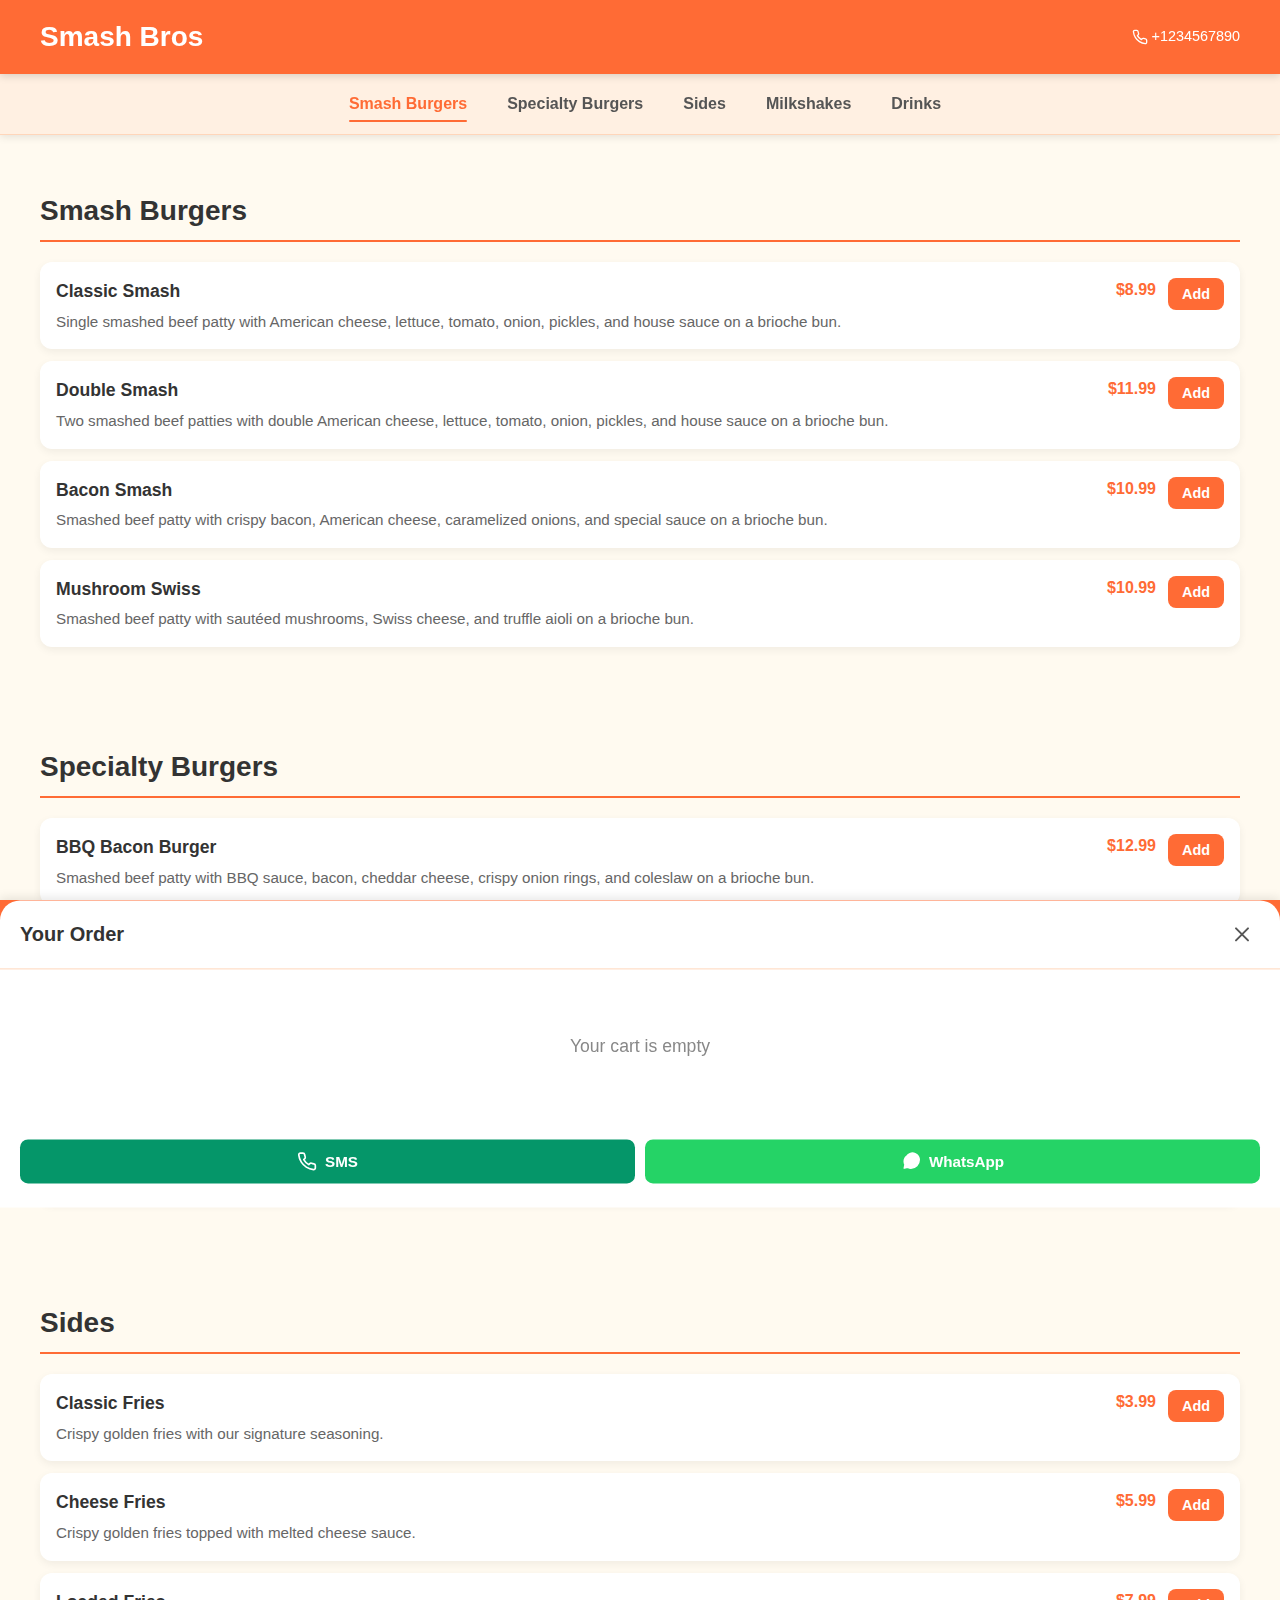
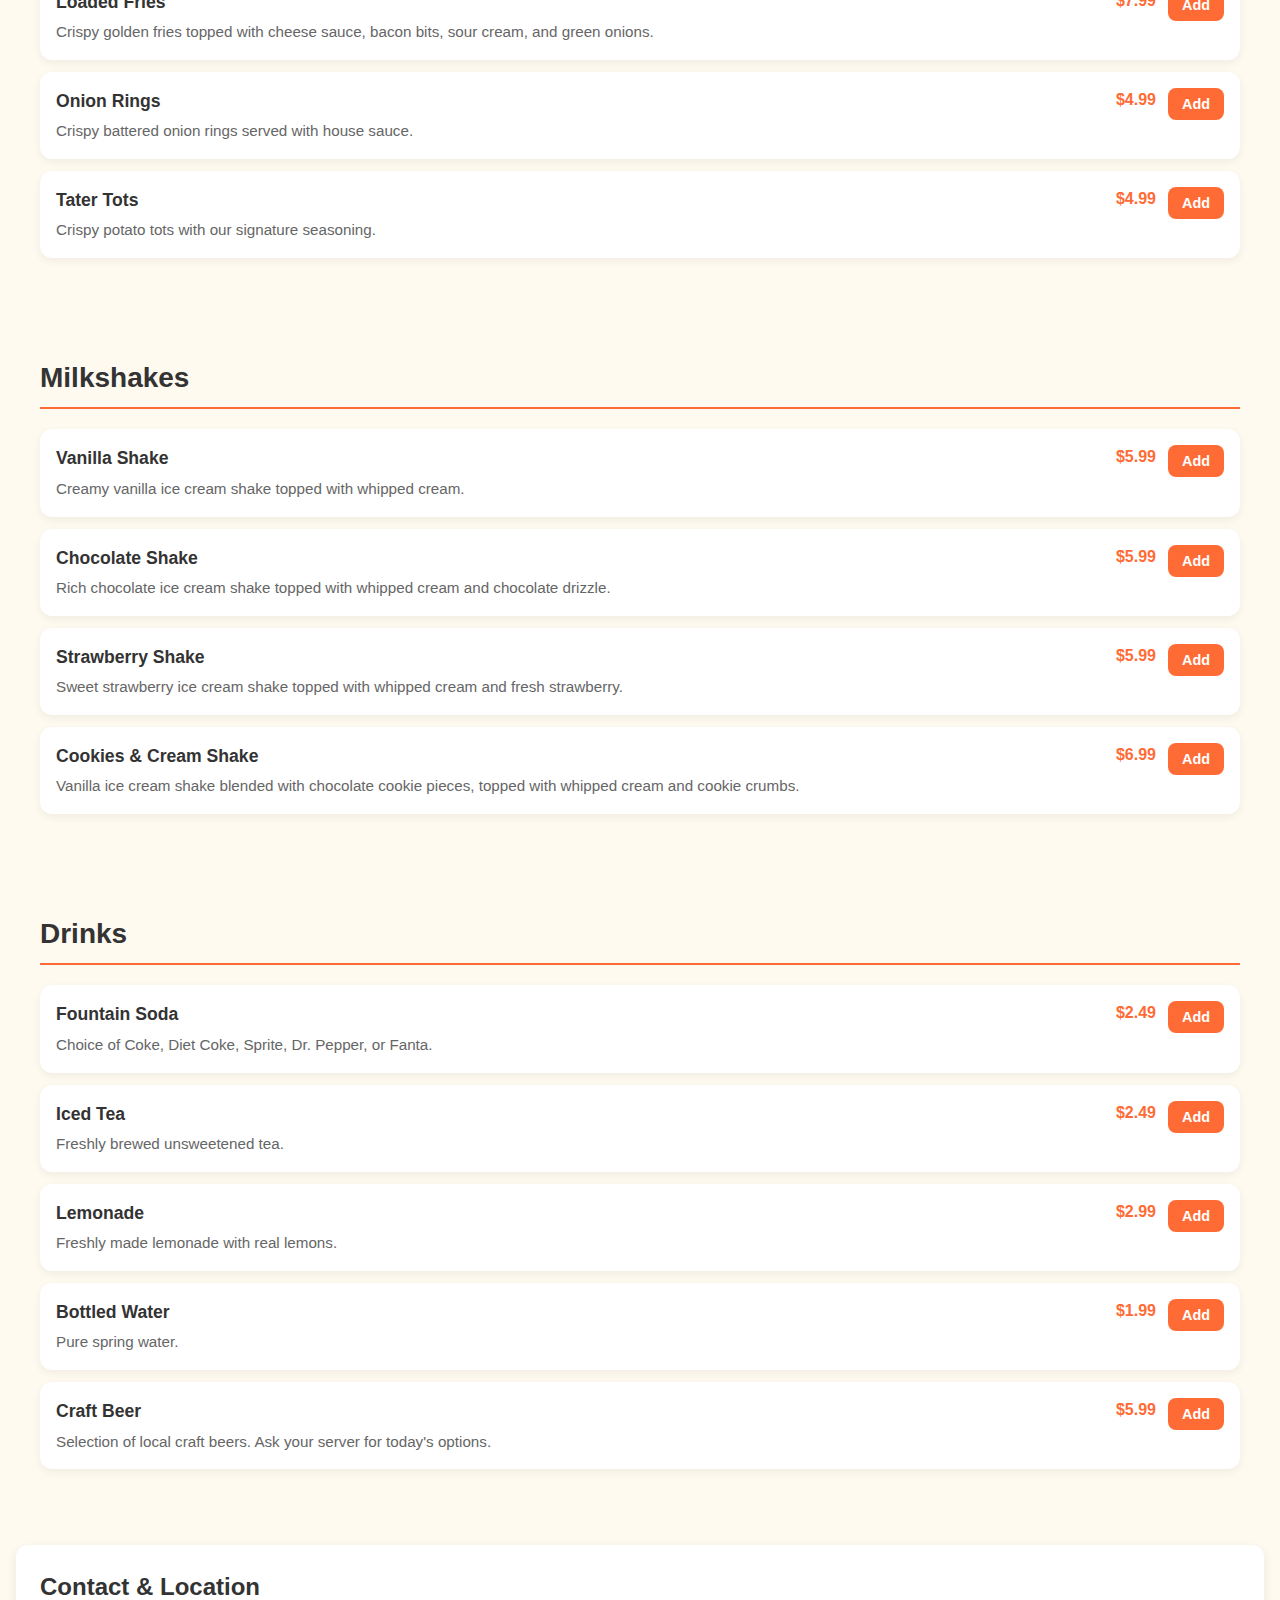
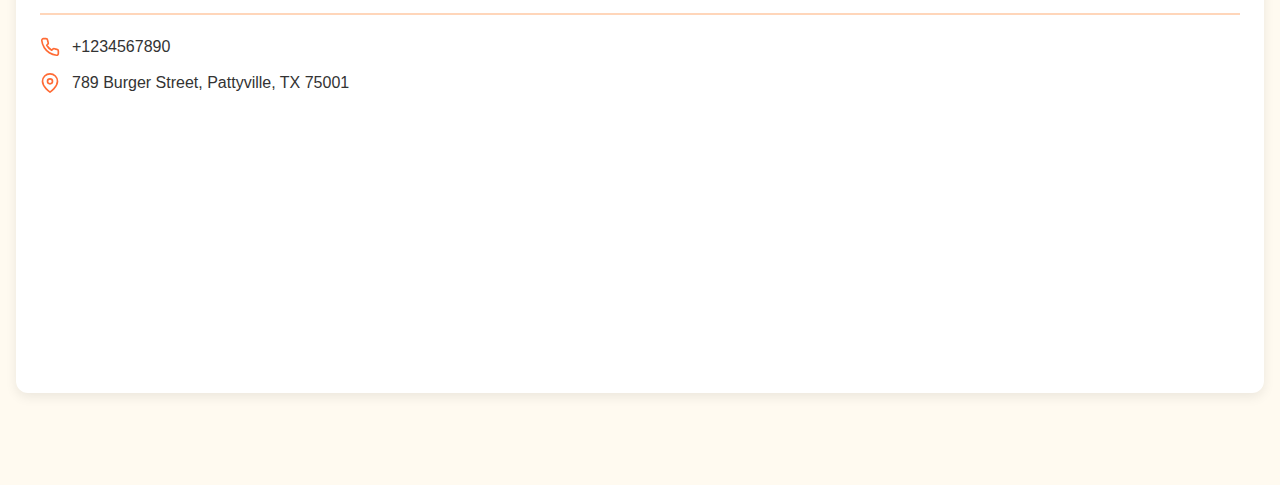
==== commit 7c3cb333: "Fix: Menu header scroll behavior" ====
--- a/restaurant/burger.html
+++ b/restaurant/burger.html
@@ -21,10 +21,15 @@
     header {
       background-color: #FF6B35;
       color: white;
-      position: sticky;
+      position: relative; /* Changed from sticky to relative */
       top: 0;
       z-index: 50;
       box-shadow: 0 2px 8px rgba(0, 0, 0, 0.15);
+      transition: transform 0.3s ease;
+    }
+    
+    header.hidden {
+      transform: translateY(-100%);
     }
     
     .header-content {
@@ -60,8 +65,9 @@
     /* Navigation styles */
     .menu-nav {
       background-color: #FFF0E2;
+      position: -webkit-sticky;
       position: sticky;
-      top: 48px;
+      top: 0;
       z-index: 40;
       box-shadow: 0 2px 8px rgba(0, 0, 0, 0.1);
       border-bottom: 1px solid #FFD6BA;
@@ -109,9 +115,20 @@
     }
     
     .menu-nav-item.active {
-      color: white;
+      color: #FF6B35;
+      font-weight: 600;
+      position: relative;
+    }
+    
+    .menu-nav-item.active::after {
+      content: '';
+      position: absolute;
+      bottom: 4px;
+      left: 16px;
+      right: 16px;
+      height: 2px;
       background-color: #FF6B35;
-      font-weight: 600;
+      border-radius: 2px;
     }
 
     /* Mobile indicator arrows */
@@ -156,7 +173,7 @@
     /* Menu section styles */
     .menu-section {
       padding: 24px 16px;
-      scroll-margin-top: 120px;
+      scroll-margin-top: 60px;
       max-width: 1200px;
       margin: 0 auto;
     }
@@ -205,8 +222,8 @@
     }
     
     .item-price {
-      font-weight: 300;
-      color: #888;
+      font-weight: 600;
+      color: #FF6B35;
       margin-left: 8px;
     }
     
@@ -224,7 +241,7 @@
     }
     
     .add-button {
-      padding: 10px 18px;
+      padding: 8px 14px;
       background-color: #FF6B35;
       color: white;
       border: none;
@@ -233,8 +250,8 @@
       cursor: pointer;
       transition: background-color 0.2s ease;
       margin-left: 12px;
-      font-size: 1rem;
-      min-width: 65px;
+      font-size: 0.9rem;
+      min-width: 55px;
     }
     
     .add-button:hover {
@@ -317,10 +334,12 @@
       z-index: 30;
       background-color: #FF6B35;
       box-shadow: 0 -2px 10px rgba(0, 0, 0, 0.1);
-    }
-    
-    .cart-button.empty {
-      display: none;
+      transform: translateY(100%);
+      transition: transform 0.3s ease;
+    }
+    
+    .cart-button.visible {
+      transform: translateY(0);
     }
     
     .cart-button-inner {
@@ -330,12 +349,12 @@
       width: 100%;
       background-color: transparent;
       color: white;
-      padding: 16px 24px;
+      padding: 12px 20px;
       border: none;
       font-weight: 600;
       cursor: pointer;
       transition: background-color 0.2s ease;
-      font-size: 1.1rem;
+      font-size: 1rem;
     }
     
     .cart-button-inner:hover {
@@ -466,16 +485,15 @@
     }
     
     .quantity-button {
-      width: 32px;
-      height: 32px;
+      width: 24px;
+      height: 24px;
       display: flex;
       align-items: center;
       justify-content: center;
       background-color: #f1f1f1;
       border: none;
-      border-radius: 50%;
+      border-radius: 4px;
       cursor: pointer;
-      font-size: 1.1rem;
       font-weight: 600;
       color: #555;
     }
@@ -507,24 +525,24 @@
     }
     
     .cart-actions {
-      padding: 16px 20px 32px;
-      display: flex;
-      flex-direction: column;
-      gap: 12px;
+      padding: 16px 20px 24px;
+      display: flex;
+      gap: 10px;
     }
     
     .checkout-button,
     .whatsapp-button {
-      padding: 14px;
+      padding: 12px;
       border: none;
-      border-radius: 12px;
+      border-radius: 8px;
       font-weight: 600;
       cursor: pointer;
       display: flex;
       align-items: center;
       justify-content: center;
       transition: background-color 0.2s ease;
-      font-size: 1.05rem;
+      font-size: 0.95rem;
+      flex: 1;
     }
     
     .checkout-button {
@@ -584,8 +602,8 @@
       }
       
       .add-button {
-        font-size: 0.95rem;
-        padding: 8px 15px;
+        font-size: 0.9rem;
+        padding: 6px 12px;
       }
       
       .cart-actions {
@@ -593,13 +611,13 @@
       }
       
       .cart-button-inner {
-        font-size: 1rem;
-        padding: 14px 20px;
+        font-size: 0.95rem;
+        padding: 10px 16px;
       }
       
       .checkout-button, 
       .whatsapp-button {
-        font-size: 1rem;
+        font-size: 0.95rem;
       }
       
       .nav-indicators {
@@ -622,15 +640,6 @@
       
       .section-title {
         font-size: 1.75rem;
-      }
-      
-      .cart-actions {
-        flex-direction: row;
-      }
-      
-      .checkout-button,
-      .whatsapp-button {
-        flex: 1;
       }
       
       .menu-nav-container {
@@ -663,7 +672,7 @@
   </style>
 </head>
 <body>
-  <header>
+  <header id="restaurantHeader">
     <div class="header-content">
       <h1 class="restaurant-name">Smash Bros</h1>
       <a href="tel:+1234567890" class="phone-link">
@@ -675,7 +684,7 @@
     </div>
   </header>
   
-  <nav class="menu-nav">
+  <nav class="menu-nav" id="menuNav">
     <div class="menu-nav-container" id="menuNavContainer">
       <ul class="menu-nav-list" id="menuNavList">
         <!-- Will be populated by JavaScript -->
@@ -728,14 +737,14 @@
     </div>
   </main>
   
-  <div class="cart-button empty" id="cartButton">
+  <div class="cart-button" id="cartButton">
     <button class="cart-button-inner">
       <svg class="cart-icon" xmlns="http://www.w3.org/2000/svg" viewBox="0 0 24 24" fill="none" stroke="currentColor" stroke-width="2" stroke-linecap="round" stroke-linejoin="round">
         <circle cx="9" cy="21" r="1"></circle>
         <circle cx="20" cy="21" r="1"></circle>
         <path d="M1 1h4l2.68 13.39a2 2 0 0 0 2 1.61h9.72a2 2 0 0 0 2-1.61L23 6H6"></path>
       </svg>
-      <span id="cartButtonText">View Cart (0)</span>
+      <span id="cartButtonText">Cart</span>
     </button>
   </div>
   
@@ -766,14 +775,14 @@
         <svg xmlns="http://www.w3.org/2000/svg" width="20" height="20" viewBox="0 0 24 24" fill="none" stroke="currentColor" stroke-width="2" stroke-linecap="round" stroke-linejoin="round">
           <path d="M22 16.92v3a2 2 0 0 1-2.18 2 19.79 19.79 0 0 1-8.63-3.07 19.5 19.5 0 0 1-6-6 19.79 19.79 0 0 1-3.07-8.67A2 2 0 0 1 4.11 2h3a2 2 0 0 1 2 1.72 12.84 12.84 0 0 0 .7 2.81 2 2 0 0 1-.45 2.11L8.09 9.91a16 16 0 0 0 6 6l1.27-1.27a2 2 0 0 1 2.11-.45 12.84 12.84 0 0 0 2.81.7A2 2 0 0 1 22 16.92z"></path>
         </svg>
-        Checkout with SMS
+        SMS
       </button>
       <button class="whatsapp-button" id="whatsappButton">
         <svg xmlns="http://www.w3.org/2000/svg" width="20" height="20" viewBox="0 0 24 24" fill="currentColor">
           <path d="M17.6 6.31999C16.8669 5.58141 15.9943 4.99596 15.033 4.59767C14.0716 4.19938 13.0406 3.99602 12 3.99999C10.6089 4.00277 9.24248 4.36599 8.03271 5.04806C6.82294 5.73013 5.8093 6.70673 5.091 7.89999C4.37271 9.09324 3.97843 10.4549 3.94785 11.8455C3.91728 13.236 4.25165 14.6148 4.92 15.84L4 20L8.2 19.08C9.35975 19.6917 10.6629 20.0028 11.98 20C14.5804 19.9968 17.0732 18.9375 18.9203 17.0771C20.7675 15.2167 21.8093 12.7172 21.8 10.12C21.8 9.06698 21.5959 8.02511 21.1962 7.05223C20.7965 6.07934 20.2092 5.19527 19.47 4.45999C18.7309 3.72471 17.8487 3.13777 16.8775 2.73889C15.9063 2.34002 14.8659 2.1371 13.815 2.13999C12.7641 2.14289 11.7248 2.35146 10.7554 2.75576C9.78592 3.16006 8.90609 3.75209 8.17 4.48999" stroke="currentColor" stroke-width="2" stroke-linecap="round" stroke-linejoin="round"/>
           <path d="M14.3517 16.11C14.222 16.2579 14.0271 16.3509 13.8154 16.37C13.6037 16.389 13.3938 16.3326 13.2317 16.21C12.268 15.6581 11.4099 14.9544 10.6917 14.12C9.92814 13.263 9.32328 12.2684 8.90173 11.19C8.83516 11.0095 8.83764 10.8098 8.90879 10.6312C8.97994 10.4525 9.11448 10.307 9.28673 10.22C9.34369 10.189 9.40547 10.1659 9.47 10.15C9.51685 10.1487 9.56354 10.1552 9.60835 10.1692C9.65316 10.1832 9.69547 10.2045 9.73334 10.2323C9.77122 10.2601 9.80412 10.2939 9.83062 10.3324C9.85712 10.3709 9.87685 10.4134 9.88898 10.459C10.0228 10.856 10.187 11.2405 10.3788 11.6095C10.4447 11.73 10.4736 11.8657 10.4626 12.0005C10.4516 12.1354 10.4012 12.2638 10.3167 12.3707C10.2287 12.4719 10.1255 12.5598 10.0105 12.6319C9.89548 12.704 9.77041 12.7596 9.64084 12.7969C9.65728 12.829 9.67542 12.86 9.69517 12.8898C9.75786 12.9845 9.82569 13.0753 9.89828 13.1617C10.0498 13.3517 10.2188 13.5274 10.4032 13.6871C10.5882 13.8654 10.7897 14.0266 11.0053 14.1692C11.1017 14.23 11.2028 14.29 11.3053 14.3392C11.3278 14.3392 11.3506 14.3485 11.3704 14.3657C11.3901 14.3829 11.4059 14.4072 11.4151 14.4353C11.4244 14.4635 11.4267 14.4942 11.4217 14.5237C11.4168 14.5532 11.4048 14.5801 11.3871 14.6007C11.0399 14.9897 10.6704 15.3581 10.2808 15.7038C10.2392 15.7432 10.2091 15.7932 10.1938 15.8482C10.1786 15.9032 10.1788 15.961 10.1945 16.0158C10.2102 16.0706 10.2407 16.1204 10.2826 16.1593C10.3246 16.1983 10.3763 16.2248 10.432 16.2362C10.6067 16.2717 10.7859 16.2786 10.9632 16.2567C11.5571 16.2098 12.1322 16.0465 12.6588 15.7756C13.1853 15.5047 13.6526 15.1322 14.0317 14.6795C14.2457 14.3994 14.2953 14.2644 14.3742 14.1C14.453 13.9357 14.6069 13.2788 14.6069 13.2788C14.6258 13.1946 14.6657 13.1168 14.723 13.0514C14.7803 12.986 14.8534 12.9348 14.9359 12.9026C15.0184 12.8703 15.1079 12.8577 15.1962 12.8657C15.2845 12.8737 15.3693 12.902 15.4435 12.9483C15.8235 13.1717 16.2292 13.3483 16.6515 13.4744C16.7818 13.5159 16.8945 13.6007 16.9723 13.7159C17.0501 13.8311 17.0887 13.9699 17.082 14.11C17.082 14.19 17.0595 14.3289 16.982 14.6795C16.9044 15.0301 16.6289 15.4208 16.432 15.6295C16.2081 15.8695 16.0304 16.0101 15.7717 16.2C15.373 16.4387 14.916 16.5781 14.442 16.6095L14.3517 16.11Z" fill="currentColor"/>
         </svg>
-        Checkout with WhatsApp
+        WhatsApp
       </button>
     </div>
   </div>
@@ -971,6 +980,8 @@
     const whatsappButton = document.getElementById('whatsappButton');
     const navLeft = document.getElementById('navLeft');
     const navRight = document.getElementById('navRight');
+    const header = document.getElementById('restaurantHeader');
+    const menuNav = document.getElementById('menuNav');
     
     // Render menu navigation
     function renderMenuNav() {
@@ -1104,12 +1115,13 @@
     // Update UI based on cart state
     function updateUI() {
       const totalItems = getTotalItems();
-      cartButtonText.textContent = `View Cart (${totalItems})`;
+      const totalPrice = calculateTotal();
+      cartButtonText.textContent = `Cart (${totalItems}) • $${totalPrice}`;
       
       if (totalItems > 0) {
-        cartButton.classList.remove('empty');
+        cartButton.classList.add('visible');
       } else {
-        cartButton.classList.add('empty');
+        cartButton.classList.remove('visible');
         closeCart();
       }
       
@@ -1121,7 +1133,7 @@
         
         if (inCart) {
           addButton.classList.add('in-cart');
-          addButton.textContent = `Add (${inCart.quantity})`;
+          addButton.textContent = `${inCart.quantity}`;
         } else {
           addButton.classList.remove('in-cart');
           addButton.textContent = 'Add';
@@ -1158,7 +1170,9 @@
         
         const itemPrice = document.createElement('div');
         itemPrice.className = 'cart-item-price';
-        itemPrice.textContent = `${item.price} x ${item.quantity}`;
+        const singlePrice = parseFloat(item.price.replace('$', '')).toFixed(2);
+        const totalPrice = (parseFloat(singlePrice) * item.quantity).toFixed(2);
+        itemPrice.textContent = `$${singlePrice} × ${item.quantity} = $${totalPrice}`;
         
         itemInfo.appendChild(itemName);
         itemInfo.appendChild(itemPrice);
@@ -1201,7 +1215,8 @@
       let message = `New order from ${restaurantInfo.name}:\n\n`;
       
       cart.forEach(item => {
-        message += `${item.quantity}x ${item.name} - ${item.price}\n`;
+        const totalPrice = (parseFloat(item.price.replace('$', '')) * item.quantity).toFixed(2);
+        message += `${item.quantity}x ${item.name} - $${totalPrice}\n`;
       });
       
       message += `\nTotal: $${calculateTotal()}`;
@@ -1260,6 +1275,22 @@
       }
     }
     
+    // Handle scroll behavior for header and menu navigation
+    function handleScroll() {
+      const scrollPosition = window.scrollY;
+      const headerHeight = header.offsetHeight;
+      
+      // When scrolling down, hide header and make menu stick to top
+      if (scrollPosition > headerHeight) {
+        header.classList.add('hidden');
+        menuNav.style.top = '0';
+      } else {
+        // When scrolling back up, show header and position menu below it
+        header.classList.remove('hidden');
+        menuNav.style.top = '';
+      }
+    }
+    
     // Handle mobile touch scrolling for menu navigation
     function setupTouchNavigation() {
       const navContainer = document.getElementById('menuNavContainer');
@@ -1309,6 +1340,9 @@
       });
     }
     
+    // Add scroll event listener
+    window.addEventListener('scroll', handleScroll);
+    
     // Event listeners
     cartButton.addEventListener('click', openCart);
     cartOverlay.addEventListener('click', closeCart);
@@ -1321,6 +1355,7 @@
     renderMenuSections();
     updateUI();
     setupTouchNavigation();
+    handleScroll(); // Initialize scroll state
     
     // Improved scroll handling with IntersectionObserver for better performance
     const observerOptions = {
